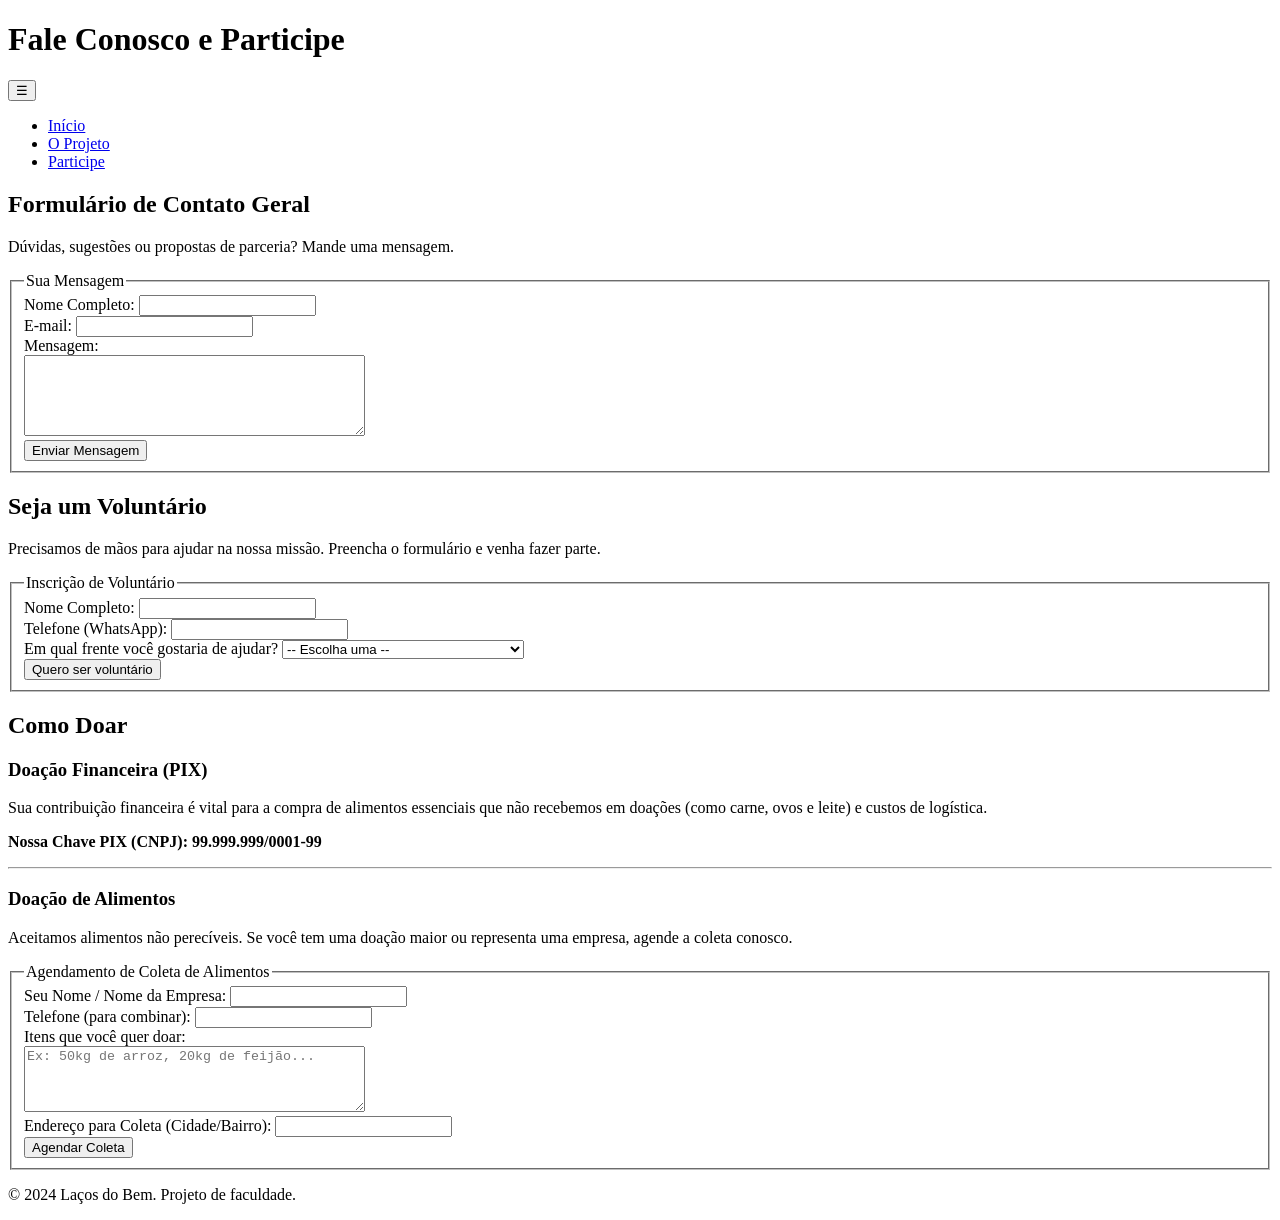
==== cadastro.html @ 1b464062 "Etapa 1: Estrutura HTML Pura" ====
<!DOCTYPE html>
<html lang="pt-br">
<head>
    <meta charset="UTF-8">
    <meta name="viewport" content="width=device-width, initial-scale=1.0">
    <title>Participe - Laços do Bem</title> 
</head>
<body>

    <header>
        <h1>Fale Conosco e Participe</h1>
    </header>

    <nav>
        <button class="menu-hamburger" aria-label="Abrir menu">☰</button>
        <ul>
            <li><a href="index.html">Início</a></li>
            <li><a href="projeto.html">O Projeto</a></li>
            <li><a href="cadastro.html">Participe</a></li>
        </ul>
    </nav>

    <main>

        <section id="formulario-contato">
            <h2>Formulário de Contato Geral</h2>
            <p>Dúvidas, sugestões ou propostas de parceria? Mande uma mensagem.</p>
            
            <form action="#" method="post">
                <fieldset>
                    <legend>Sua Mensagem</legend>
                    <div>
                        <label for="contato-nome">Nome Completo:</label>
                        <input type="text" id="contato-nome" name="nome" required>
                    </div>
                    <div>
                        <label for="contato-email">E-mail:</label>
                        <input type="email" id="contato-email" name="email" required>
                    </div>
                    <div>
                        <label for="contato-msg">Mensagem:</label><br>
                        <textarea id="contato-msg" name="mensagem" rows="5" cols="40"></textarea>
                    </div>
                    <button type="submit">Enviar Mensagem</button>
                </fieldset>
            </form>
        </section>

        <section id="formulario-voluntariado">
            <h2>Seja um Voluntário</h2>
            <p>Precisamos de mãos para ajudar na nossa missão. Preencha o formulário e venha fazer parte.</p>

            <form action="#" method="post">
                <fieldset>
                    <legend>Inscrição de Voluntário</legend>

                    <div>
                        <label for="vol-nome">Nome Completo:</label>
                        <input type="text" id="vol-nome" name="nome" required>
                    </div>
                    
                    <div>
                        <label for="vol-tel">Telefone (WhatsApp):</label>
                        <input type="tel" id="vol-tel" name="telefone">
                    </div>

                    <div>
                        <label for="vol-area">Em qual frente você gostaria de ajudar?</label>
                        <select id="vol-area" name="area_interesse">
                            <option value="">-- Escolha uma --</option>
                            <option value="logistica">Logística (Separar e montar cestas)</option>
                            <option value="entrega">Coleta e Entrega (Motorista)</option>
                            <option value="cadastro">Cadastro e Mapeamento de Famílias</option>
                            <option value="eventos">Eventos de Arrecadação</option>
                        </select>
                    </div>

                    <button type="submit">Quero ser voluntário</button>
                </fieldset>
            </form>
        </section>

        <section id="formulario-doacoes">
            <h2>Como Doar</h2>

            <h3>Doação Financeira (PIX)</h3>
            <p>Sua contribuição financeira é vital para a compra de alimentos essenciais que não recebemos em doações (como carne, ovos e leite) e custos de logística.</p>
            <p><strong>Nossa Chave PIX (CNPJ): 99.999.999/0001-99</strong></p>
            
            <hr> 

            <h3>Doação de Alimentos</h3>
            <p>Aceitamos alimentos não perecíveis. Se você tem uma doação maior ou representa uma empresa, agende a coleta conosco.</p>

            <form action="#" method="post">
                <fieldset>
                    <legend>Agendamento de Coleta de Alimentos</legend>
                    
                    <div>
                        <label for="doador-nome">Seu Nome / Nome da Empresa:</label>
                        <input type="text" id="doador-nome" name="nome_doador" required>
                    </div>

                    <div>
                        <label for="doador-tel">Telefone (para combinar):</label>
                        <input type="tel" id="doador-tel" name="tel_doador" required>
                    </div>

                    <div>
                        <label for="doador-itens">Itens que você quer doar:</label><br>
                        <textarea id="doador-itens" name="itens" rows="4" cols="40" placeholder="Ex: 50kg de arroz, 20kg de feijão..."></textarea>
                    </div>
                    
                    <div>
                        <label for="doador-end">Endereço para Coleta (Cidade/Bairro):</label>
                        <input type="text" id="doador-end" name="endereco_coleta">
                    </div>

                    <button type="submit">Agendar Coleta</button>
                </fieldset>
            </form>
        </section>

    </main>

    <footer>
        <p>&copy; 2024 Laços do Bem. Projeto de faculdade.</p>
    </footer>

    
</body>
</html>
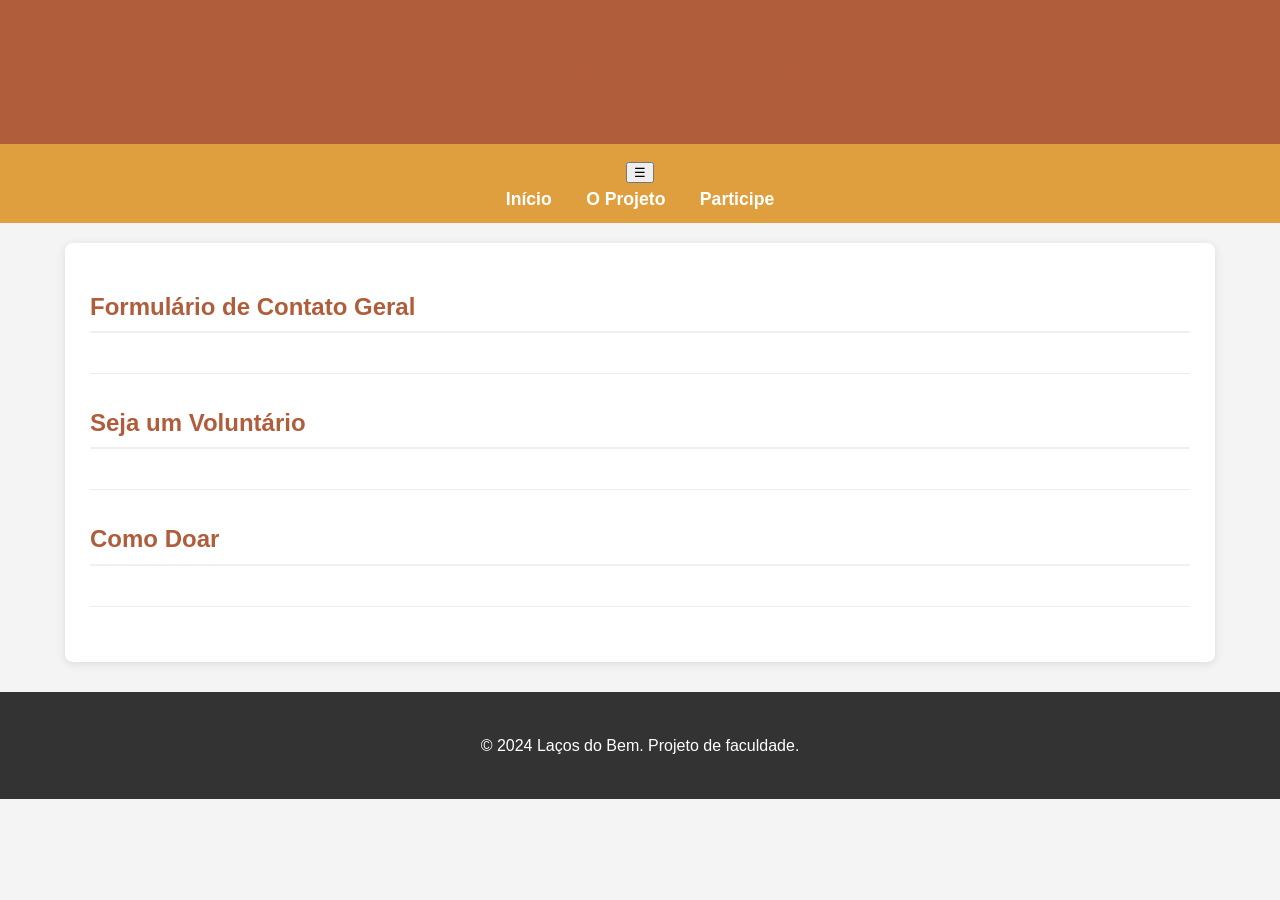
==== commit b5e9a385: "Etapa 2: Adiciona CSS (cores quentes) e melhora textos" ====
--- a/cadastro.html
+++ b/cadastro.html
@@ -3,7 +3,8 @@
 <head>
     <meta charset="UTF-8">
     <meta name="viewport" content="width=device-width, initial-scale=1.0">
-    <title>Participe - Laços do Bem</title> 
+    <title>Participe - Laços do Bem</title>
+    <link rel="stylesheet" href="CSS/style.css">
 </head>
 <body>
 
@@ -21,112 +22,23 @@
     </nav>
 
     <main>
-
         <section id="formulario-contato">
             <h2>Formulário de Contato Geral</h2>
-            <p>Dúvidas, sugestões ou propostas de parceria? Mande uma mensagem.</p>
-            
-            <form action="#" method="post">
-                <fieldset>
-                    <legend>Sua Mensagem</legend>
-                    <div>
-                        <label for="contato-nome">Nome Completo:</label>
-                        <input type="text" id="contato-nome" name="nome" required>
-                    </div>
-                    <div>
-                        <label for="contato-email">E-mail:</label>
-                        <input type="email" id="contato-email" name="email" required>
-                    </div>
-                    <div>
-                        <label for="contato-msg">Mensagem:</label><br>
-                        <textarea id="contato-msg" name="mensagem" rows="5" cols="40"></textarea>
-                    </div>
-                    <button type="submit">Enviar Mensagem</button>
-                </fieldset>
-            </form>
-        </section>
+            </section>
 
         <section id="formulario-voluntariado">
             <h2>Seja um Voluntário</h2>
-            <p>Precisamos de mãos para ajudar na nossa missão. Preencha o formulário e venha fazer parte.</p>
-
-            <form action="#" method="post">
-                <fieldset>
-                    <legend>Inscrição de Voluntário</legend>
-
-                    <div>
-                        <label for="vol-nome">Nome Completo:</label>
-                        <input type="text" id="vol-nome" name="nome" required>
-                    </div>
-                    
-                    <div>
-                        <label for="vol-tel">Telefone (WhatsApp):</label>
-                        <input type="tel" id="vol-tel" name="telefone">
-                    </div>
-
-                    <div>
-                        <label for="vol-area">Em qual frente você gostaria de ajudar?</label>
-                        <select id="vol-area" name="area_interesse">
-                            <option value="">-- Escolha uma --</option>
-                            <option value="logistica">Logística (Separar e montar cestas)</option>
-                            <option value="entrega">Coleta e Entrega (Motorista)</option>
-                            <option value="cadastro">Cadastro e Mapeamento de Famílias</option>
-                            <option value="eventos">Eventos de Arrecadação</option>
-                        </select>
-                    </div>
-
-                    <button type="submit">Quero ser voluntário</button>
-                </fieldset>
-            </form>
-        </section>
+            </section>
 
         <section id="formulario-doacoes">
             <h2>Como Doar</h2>
-
-            <h3>Doação Financeira (PIX)</h3>
-            <p>Sua contribuição financeira é vital para a compra de alimentos essenciais que não recebemos em doações (como carne, ovos e leite) e custos de logística.</p>
-            <p><strong>Nossa Chave PIX (CNPJ): 99.999.999/0001-99</strong></p>
-            
-            <hr> 
-
-            <h3>Doação de Alimentos</h3>
-            <p>Aceitamos alimentos não perecíveis. Se você tem uma doação maior ou representa uma empresa, agende a coleta conosco.</p>
-
-            <form action="#" method="post">
-                <fieldset>
-                    <legend>Agendamento de Coleta de Alimentos</legend>
-                    
-                    <div>
-                        <label for="doador-nome">Seu Nome / Nome da Empresa:</label>
-                        <input type="text" id="doador-nome" name="nome_doador" required>
-                    </div>
-
-                    <div>
-                        <label for="doador-tel">Telefone (para combinar):</label>
-                        <input type="tel" id="doador-tel" name="tel_doador" required>
-                    </div>
-
-                    <div>
-                        <label for="doador-itens">Itens que você quer doar:</label><br>
-                        <textarea id="doador-itens" name="itens" rows="4" cols="40" placeholder="Ex: 50kg de arroz, 20kg de feijão..."></textarea>
-                    </div>
-                    
-                    <div>
-                        <label for="doador-end">Endereço para Coleta (Cidade/Bairro):</label>
-                        <input type="text" id="doador-end" name="endereco_coleta">
-                    </div>
-
-                    <button type="submit">Agendar Coleta</button>
-                </fieldset>
-            </form>
-        </section>
-
+            </section>
     </main>
 
     <footer>
         <p>&copy; 2024 Laços do Bem. Projeto de faculdade.</p>
     </footer>
 
-    
+    <script src="JS/script.js"></script>
 </body>
 </html>
--- a/CSS/style.css
+++ b/CSS/style.css
@@ -0,0 +1,102 @@
+/* --- GLOBAIS --- */
+body {
+    font-family: Arial, sans-serif;
+    line-height: 1.6;
+    background-color: #f4f4f4;
+    color: #333;
+    margin: 0;
+    padding: 0;
+}
+
+/* --- ESTRUTURA PRINCIPAL (CORES QUENTES) --- */
+header, footer {
+    width: 100%;
+    color: #ffffff;
+    text-align: center;
+    padding: 25px 0;
+}
+header {
+    background-color: #b05d3c; /* --- MUDOU: Era Azul Escuro, agora é Terracota Escuro --- */
+    border-bottom: 5px solid #e09f3e; /* --- MUDOU: Era Azul Vibrante, agora é Mostarda/Ouro --- */
+}
+footer {
+    background-color: #333; /* Rodapé escuro (Mantido) */
+    margin-top: 30px;
+}
+main {
+    max-width: 1100px;
+    margin: 20px auto;
+    padding: 25px;
+    background-color: #ffffff;
+    border-radius: 8px;
+    box-shadow: 0 2px 10px rgba(0, 0, 0, 0.1);
+}
+
+/* --- NAVEGAÇÃO (CORES QUENTES) --- */
+nav {
+    background-color: #e09f3e; /* --- MUDOU: Era Azul Vibrante, agora é Mostarda/Ouro --- */
+    padding: 10px 0;
+    text-align: center;
+}
+nav ul {
+    list-style: none;
+    padding: 0;
+    margin: 0;
+}
+nav li {
+    display: inline-block;
+    margin: 0 15px;
+}
+nav a {
+    color: #ffffff; /* Texto branco fica bom no mostarda */
+    text-decoration: none;
+    font-weight: bold;
+    font-size: 1.1em;
+}
+nav a:hover {
+    text-decoration: underline;
+}
+
+/* --- TÍTULOS E SEÇÕES (CORES QUENTES) --- */
+section {
+    margin-bottom: 30px;
+    padding-bottom: 20px;
+    border-bottom: 1px solid #eee;
+}
+h1, h2, h3 {
+    color: #b05d3c; /* --- MUDOU: Era Azul Escuro, agora é Terracota Escuro --- */
+}
+h2 {
+    border-bottom: 2px solid #f0f0f0;
+    padding-bottom: 5px;
+}
+
+/* --- FORMULÁRIOS (CORES QUENTES) --- */
+form {
+    background-color: #f9f9f9;
+    padding: 20px;
+    border-radius: 5px;
+    border: 1px solid #ddd;
+}
+fieldset { border: none; padding: 0; margin: 0; }
+legend { font-size: 1.2em; font-weight: bold; color: #333; margin-bottom: 15px; }
+label { display: block; margin-bottom: 5px; font-weight: bold; }
+input[type="text"],
+input[type="email"],
+input[type="tel"],
+textarea,
+select {
+    width: 95%;
+    padding: 10px;
+    margin-bottom: 15px;
+    border: 1px solid #ccc;
+    border-radius: 4px;
+    font-size: 1em;
+}
+button[type="submit"] {
+    background-color: #e09f3e; /* --- MUDOU: Botão com a cor Mostarda/Ouro --- */
+    color: white;
+    padding: 12px 20px;
+    border: none;
+    border-radius: 4px;
+    cursor:
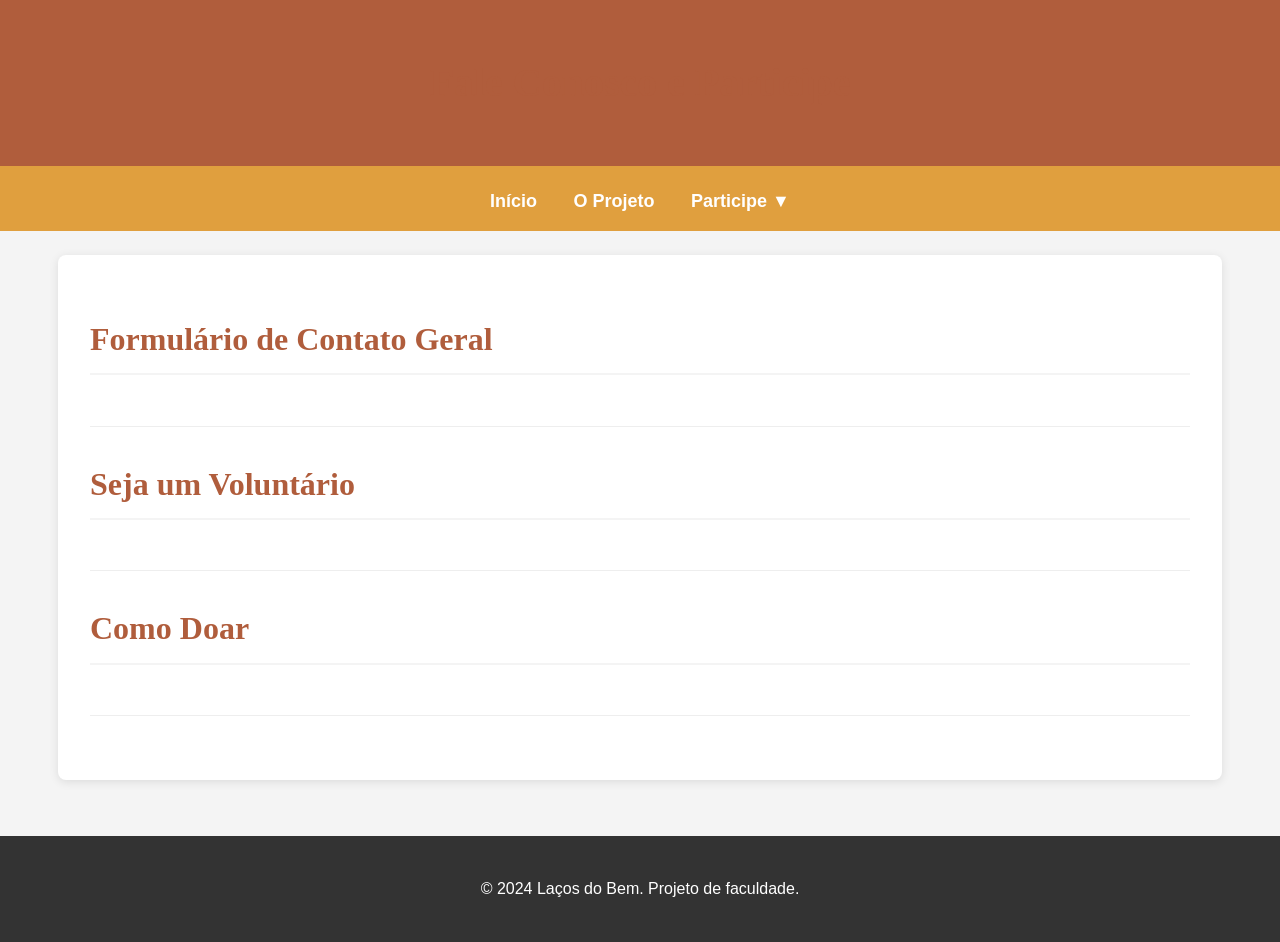
==== commit b49b0bcd: "Feat: Adiciona Submenu, Badges e reorganiza CSS" ====
--- a/cadastro.html
+++ b/cadastro.html
@@ -17,7 +17,13 @@
         <ul>
             <li><a href="index.html">Início</a></li>
             <li><a href="projeto.html">O Projeto</a></li>
-            <li><a href="cadastro.html">Participe</a></li>
+            
+            <li class="dropdown">
+                <a href="cadastro.html">Participe ▼</a> <ul class="submenu">
+                    <li><a href="cadastro.html#formulario-voluntariado">Seja Voluntário</a></li>
+                    <li><a href="cadastro.html#formulario-doacoes">Faça uma Doação</a></li>
+                </ul>
+            </li>
         </ul>
     </nav>
 
--- a/CSS/style.css
+++ b/CSS/style.css
@@ -1,41 +1,109 @@
+/* --- 1. SISTEMA DE DESIGN (VARIÁVEIS) --- */
+:root {
+    /* Paleta de Cores (Item 1.2) */
+    --cor-primaria: #b05d3c;      /* Terracota Escuro */
+    --cor-secundaria: #e09f3e;   /* Mostarda / Ouro */
+    --cor-fundo-claro: #f4f4f4;
+    --cor-fundo-branco: #ffffff;
+    --cor-texto: #333333;
+    --cor-texto-claro: #ffffff;
+    --cor-borda: #dddddd;
+    --cor-destaque-pix: #d9534f;
+    --cor-badge: #28a745;         /* Verde para "Ativo" */
+
+    /* Hierarquia Tipográfica (Item 1.3) */
+    --fonte-principal: Arial, sans-serif;
+    --fonte-titulo: 'Georgia', serif;
+    
+    --fs-base: 16px;
+    --fs-md: 1.125rem;
+    --fs-lg: 1.25rem;
+    --fs-xl: 1.5rem;
+    --fs-xxl: 2rem;
+    --fs-xxxl: 2.5rem;
+    
+    --fw-regular: 400;
+    --fw-bold: 700;
+
+    /* Sistema de Espaçamento (Item 1.4) */
+    --spacing-xs: 4px;
+    --spacing-sm: 8px;
+    --spacing-md: 16px;
+    --spacing-lg: 24px;
+    --spacing-xl: 32px;
+    --spacing-xxl: 48px;
+
+    --largura-maxima: 1100px;
+    --border-radius: 8px;
+}
+
+/* --- 2. LEIAUTES E ESTRUTURA --- */
+
 /* --- GLOBAIS --- */
 body {
-    font-family: Arial, sans-serif;
+    font-family: var(--fonte-principal);
+    font-size: var(--fs-base);
     line-height: 1.6;
-    background-color: #f4f4f4;
-    color: #333;
+    background-color: var(--cor-fundo-claro);
+    color: var(--cor-texto);
     margin: 0;
     padding: 0;
-}
-
-/* --- ESTRUTURA PRINCIPAL (CORES QUENTES) --- */
+
+    /* Item 2.1: LEIAUTE COM CSS GRID */
+    display: grid;
+    grid-template-rows: auto 1fr auto; /* Header, Main (flexível), Footer */
+    min-height: 100vh;
+}
+
+/* ESTRUTURA PRINCIPAL */
 header, footer {
     width: 100%;
-    color: #ffffff;
+    color: var(--cor-texto-claro);
     text-align: center;
-    padding: 25px 0;
+    padding: var(--spacing-lg) 0;
 }
 header {
-    background-color: #b05d3c; /* --- MUDOU: Era Azul Escuro, agora é Terracota Escuro --- */
-    border-bottom: 5px solid #e09f3e; /* --- MUDOU: Era Azul Vibrante, agora é Mostarda/Ouro --- */
+    background-color: var(--cor-primaria);
+    border-bottom: 5px solid var(--cor-secundaria);
 }
 footer {
-    background-color: #333; /* Rodapé escuro (Mantido) */
-    margin-top: 30px;
+    background-color: var(--cor-texto);
+    margin-top: var(--spacing-xl);
 }
 main {
-    max-width: 1100px;
-    margin: 20px auto;
-    padding: 25px;
-    background-color: #ffffff;
-    border-radius: 8px;
+    width: 100%;
+    max-width: var(--largura-maxima);
+    margin: var(--spacing-lg) auto;
+    padding: var(--spacing-xl);
+    background-color: var(--cor-fundo-branco);
+    border-radius: var(--border-radius);
     box-shadow: 0 2px 10px rgba(0, 0, 0, 0.1);
 }
 
-/* --- NAVEGAÇÃO (CORES QUENTES) --- */
+/* Item 2.2: FLEXBOX (Galeria) */
+#galeria {
+    display: flex;
+    justify-content: space-around;
+    flex-wrap: wrap;
+    gap: var(--spacing-md);
+}
+#galeria figure {
+    margin: 0; /* Gap cuida do espaçamento */
+    text-align: center;
+    flex-basis: 300px;
+}
+#galeria img {
+    border-radius: var(--border-radius);
+    border: 1px solid var(--cor-borda);
+    box-shadow: 0 2px 4px rgba(0,0,0,0.1);
+}
+
+/* --- 3. NAVEGAÇÃO --- */
+
+/* Menu Principal */
 nav {
-    background-color: #e09f3e; /* --- MUDOU: Era Azul Vibrante, agora é Mostarda/Ouro --- */
-    padding: 10px 0;
+    background-color: var(--cor-secundaria);
+    padding: var(--spacing-md) 0;
     text-align: center;
 }
 nav ul {
@@ -45,42 +113,70 @@
 }
 nav li {
     display: inline-block;
-    margin: 0 15px;
+    margin: 0 var(--spacing-md);
 }
 nav a {
-    color: #ffffff; /* Texto branco fica bom no mostarda */
+    color: var(--cor-texto-claro);
     text-decoration: none;
-    font-weight: bold;
-    font-size: 1.1em;
+    font-weight: var(--fw-bold);
+    font-size: var(--fs-md);
 }
 nav a:hover {
     text-decoration: underline;
 }
 
-/* --- TÍTULOS E SEÇÕES (CORES QUENTES) --- */
-section {
-    margin-bottom: 30px;
-    padding-bottom: 20px;
-    border-bottom: 1px solid #eee;
-}
-h1, h2, h3 {
-    color: #b05d3c; /* --- MUDOU: Era Azul Escuro, agora é Terracota Escuro --- */
-}
-h2 {
-    border-bottom: 2px solid #f0f0f0;
-    padding-bottom: 5px;
-}
-
-/* --- FORMULÁRIOS (CORES QUENTES) --- */
+/* Item 3.1: Submenu Dropdown */
+.submenu {
+    display: none;
+    position: absolute;
+    background-color: var(--cor-primaria);
+    min-width: 160px;
+    box-shadow: 0px 8px 16px 0px rgba(0,0,0,0.2);
+    z-index: 1001;
+    border-radius: 0 0 var(--border-radius) var(--border-radius);
+    padding: 0;
+    margin-top: 10px;
+}
+.submenu li a {
+    color: var(--cor-texto-claro);
+    padding: 12px 16px;
+    text-decoration: none;
+    display: block;
+    text-align: left;
+    font-size: 0.95rem;
+}
+.submenu li a:hover {
+    background-color: #c78d36;
+    text-decoration: none;
+}
+.dropdown:hover .submenu {
+    display: block;
+}
+
+/* Item 3.2: Menu Hambúrguer */
+.menu-hamburger {
+    display: none;
+    background: none;
+    border: none;
+    color: var(--cor-texto-claro);
+    font-size: 2.5rem;
+    cursor: pointer;
+    padding: 0 var(--spacing-md);
+}
+
+/* --- 4. COMPONENTES DE INTERFACE --- */
+
+/* Formulários */
 form {
     background-color: #f9f9f9;
-    padding: 20px;
-    border-radius: 5px;
-    border: 1px solid #ddd;
+    padding: var(--spacing-lg);
+    border-radius: var(--border-radius);
+    border: 1px solid var(--cor-borda);
 }
 fieldset { border: none; padding: 0; margin: 0; }
-legend { font-size: 1.2em; font-weight: bold; color: #333; margin-bottom: 15px; }
-label { display: block; margin-bottom: 5px; font-weight: bold; }
+legend { font-size: var(--fs-lg); font-weight: var(--fw-bold); color: var(--cor-texto); margin-bottom: var(--spacing-md); }
+label { display: block; margin-bottom: var(--spacing-sm); font-weight: var(--fw-bold); }
+
 input[type="text"],
 input[type="email"],
 input[type="tel"],
@@ -88,15 +184,201 @@
 select {
     width: 95%;
     padding: 10px;
-    margin-bottom: 15px;
+    margin-bottom: var(--spacing-md);
     border: 1px solid #ccc;
     border-radius: 4px;
-    font-size: 1em;
-}
+    font-size: var(--fs-base);
+}
+
+/* Item 4.2: Estados de Botão */
 button[type="submit"] {
-    background-color: #e09f3e; /* --- MUDOU: Botão com a cor Mostarda/Ouro --- */
-    color: white;
+    background-color: var(--cor-secundaria);
+    color: var(--cor-texto-claro);
     padding: 12px 20px;
     border: none;
     border-radius: 4px;
-    cursor:+    cursor: pointer;
+    font-size: var(--fs-base);
+    font-weight: var(--fw-bold);
+    transition: background-color 0.2s ease;
+}
+button[type="submit"]:hover {
+    background-color: #c78d36;
+}
+button[type="submit"]:focus {
+    outline: 3px solid var(--cor-primaria);
+    outline-offset: 2px;
+}
+button[type="submit"]:active {
+    transform: translateY(1px);
+}
+
+/* Item 4.5: Badges/Tags (CÓDIGO NOVO) */
+.badge {
+    display: inline-block;
+    padding: var(--spacing-xs) var(--spacing-md);
+    font-size: 0.85rem;
+    font-weight: var(--fw-bold);
+    font-family: var(--fonte-principal);
+    color: var(--cor-texto-claro);
+    background-color: var(--cor-badge); /* Verde */
+    border-radius: 12px;
+    vertical-align: middle;
+    margin-left: var(--spacing-sm);
+}
+
+/* --- OUTROS ELEMENTOS --- */
+
+/* Títulos */
+section {
+    margin-bottom: var(--spacing-xl);
+    padding-bottom: var(--spacing-lg);
+    border-bottom: 1px solid #eee;
+}
+h1, h2, h3 {
+    font-family: var(--fonte-titulo);
+    color: var(--cor-primaria);
+    font-weight: var(--fw-bold);
+}
+h1 { font-size: var(--fs-xxxl); }
+h2 {
+    font-size: var(--fs-xxl);
+    border-bottom: 2px solid var(--cor-fundo-claro);
+    padding-bottom: var(--spacing-sm);
+}
+h3 { font-size: var(--fs-xl); }
+
+/* Destaque do PIX */
+#formulario-doacoes p strong { 
+    color: var(--cor-destaque-pix);
+    font-size: var(--fs-lg);
+    background-color: #fcf8e3;
+    padding: var(--spacing-sm);
+}
+
+/* Imagem Principal (HERO) */
+#hero-image {
+    text-align: center;
+    margin-bottom: var(--spacing-xl);
+    padding-top: var(--spacing-lg);
+}
+#hero-image img {
+    max-width: 90%;
+    height: auto;
+    border-radius: var(--border-radius);
+    box-shadow: 0 4px 12px rgba(0,0,0,0.15);
+}
+
+/* Tabela */
+table {
+    width: 100%;
+    border-collapse: collapse;
+    margin-top: var(--spacing-lg);
+}
+caption { font-size: var(--fs-lg); font-weight: var(--fw-bold); margin-bottom: var(--spacing-md); }
+th, td { border: 1px solid var(--cor-borda); padding: 12px; text-align: left; }
+thead { background-color: var(--cor-fundo-claro); }
+
+/* Canvas */
+canvas {
+    border: 1px dashed #ccc;
+    margin-top: var(--spacing-md);
+}
+
+/* --- 2. BREAKPOINTS (Item 2.3) --- */
+
+/* Breakpoint 1: Tablet (1024px) */
+@media (max-width: 1024px) {
+    main {
+        width: 90%;
+        margin: var(--spacing-lg) auto;
+        padding: var(--spacing-lg);
+    }
+    h1 { font-size: var(--fs-xxl); }
+    h2 { font-size: var(--fs-xl); }
+}
+
+/* Breakpoint 2: Mobile (768px) */
+@media (max-width: 768px) {
+    header h1 { font-size: var(--fs-xl); }
+    h2 { font-size: var(--fs-lg); }
+
+    /* Menu Responsivo */
+    nav {
+        display: flex; 
+        justify-content: flex-end;
+        align-items: center;
+        position: relative;
+    }
+    .menu-hamburger {
+        display: block;
+    }
+    nav ul {
+        display: none;
+        position: absolute;
+        top: 100%;
+        right: 0;
+        background-color: var(--cor-primaria);
+        width: 100%;
+        z-index: 1000;
+    }
+    nav ul.ativo {
+        display: block;
+    }
+    nav li {
+        display: block;
+        text-align: center;
+        border-bottom: 1px solid var(--cor-secundaria);
+    }
+    nav li:last-child { border-bottom: none; }
+    nav a { padding: var(--spacing-md); display: block; }
+
+    /* Submenu no mobile */
+    .dropdown > a {
+        padding-right: var(--spacing-md);
+    }
+    .submenu {
+        display: block;
+        position: static;
+        background-color: transparent;
+        box-shadow: none;
+        width: 100%;
+        margin-top: 0;
+        border-radius: 0;
+    }
+    .submenu li a {
+        text-align: center;
+        background-color: #a15334;
+        font-size: 1rem;
+        padding: 10px;
+    }
+
+    /* Galeria vira coluna */
+    #galeria {
+        flex-direction: column;
+        align-items: center;
+    }
+
+    /* Formulários mobile */
+    input[type="text"],
+    input[type="email"],
+    input[type="tel"],
+    textarea,
+    select,
+    button[type="submit"] {
+        width: 90%;
+    }
+}
+
+/* Breakpoint 3: Mobile Pequeno (480px) */
+@media (max-width: 480px) {
+    :root {
+        --fs-base: 14px;
+        --fs-xl: 1.25rem;
+        --fs-xxl: 1.5rem;
+    }
+    main {
+        width: 95%;
+        padding: var(--spacing-md);
+    }
+}
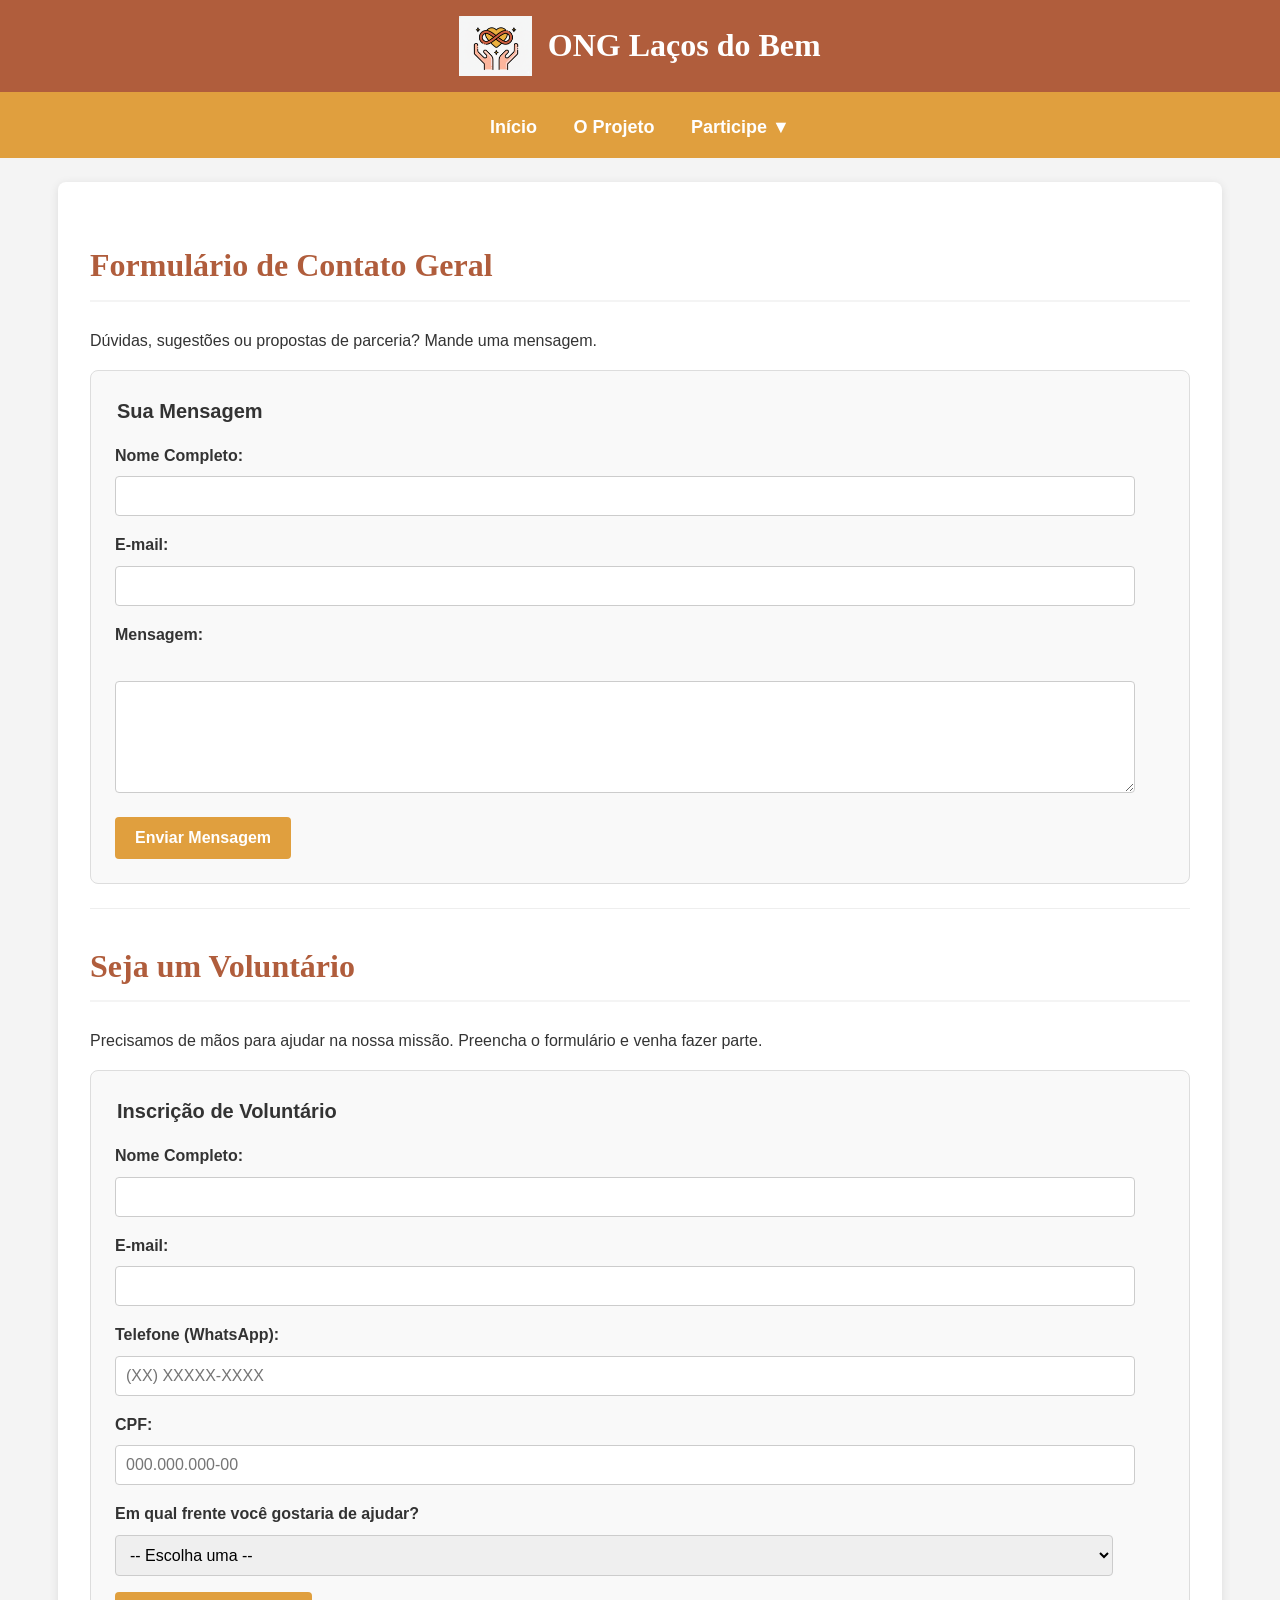
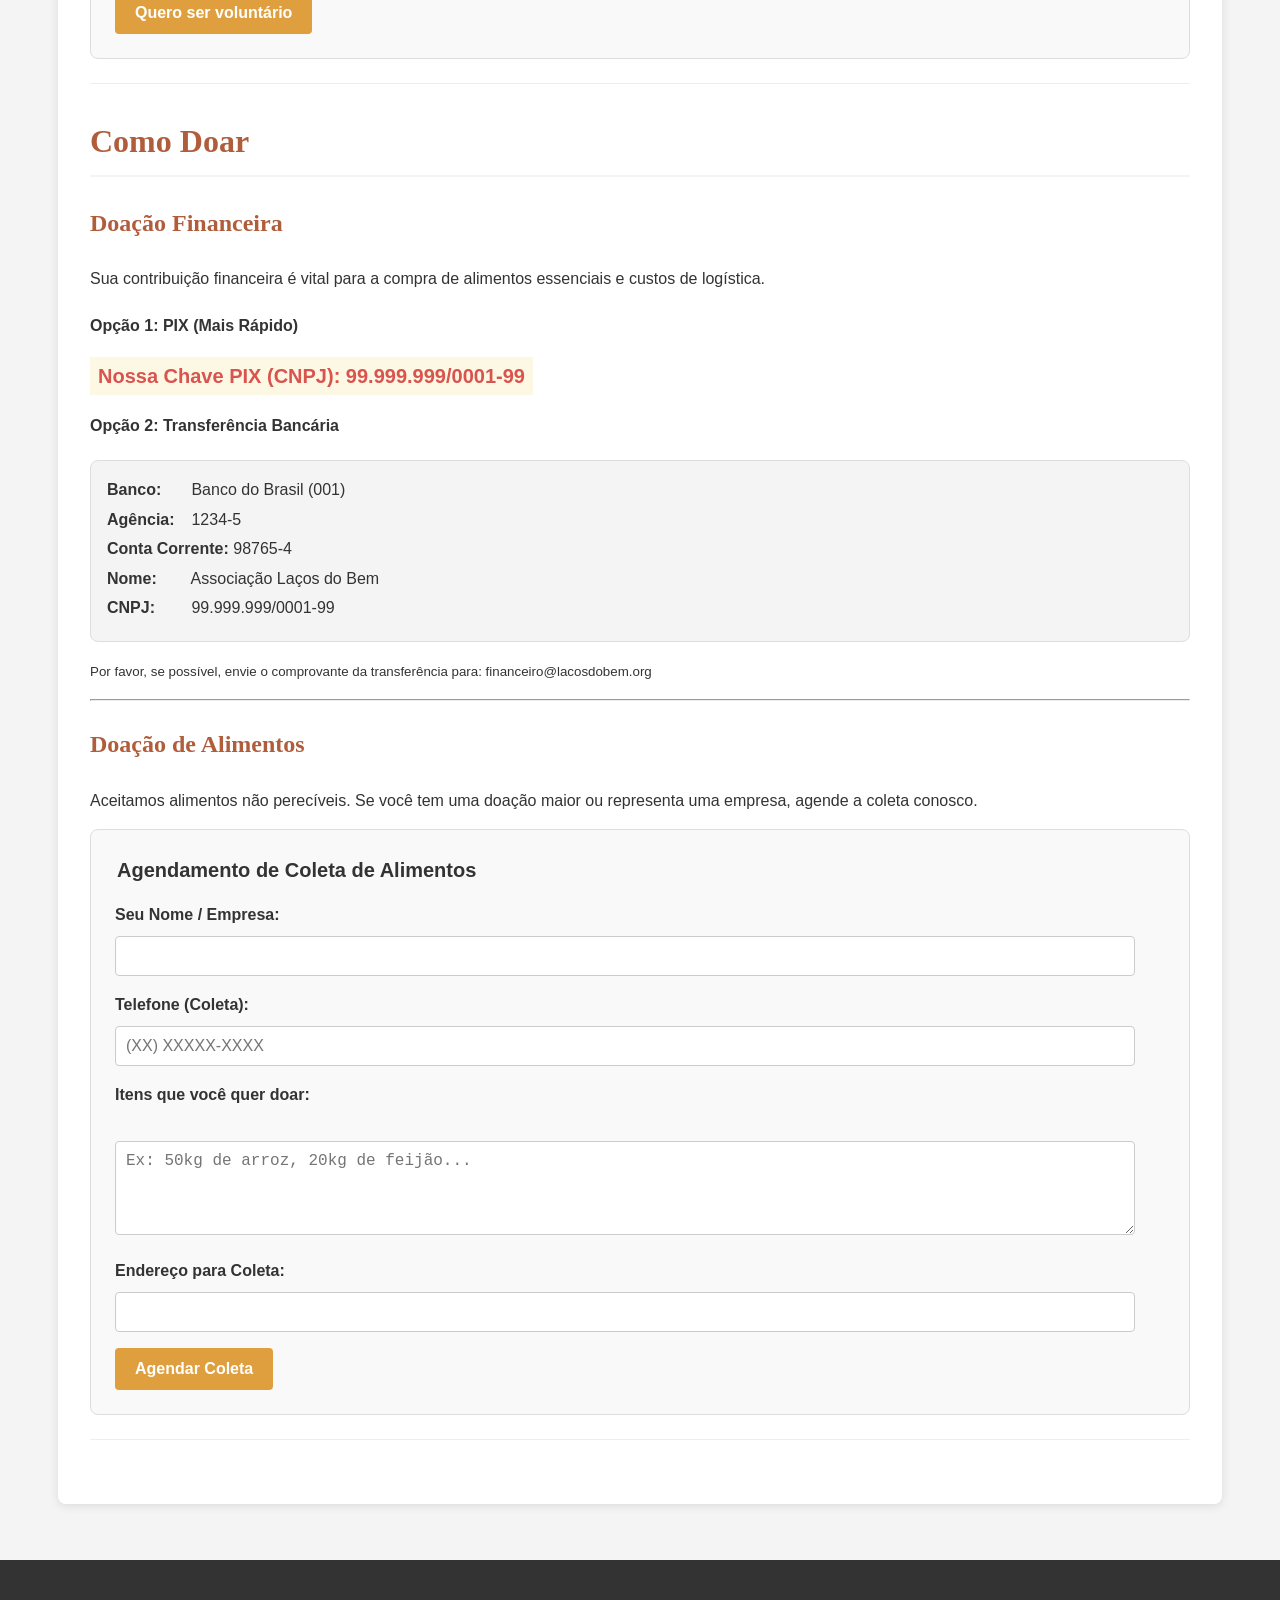
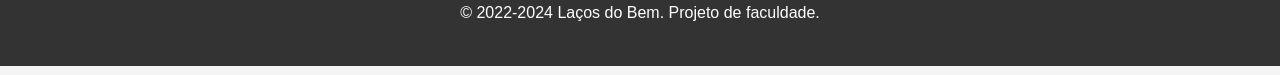
==== commit 5d2763ac: "Etapa 3: Adiciona JavaScript (Menu, Gráfico, Máscaras), Logo e Textos Finais" ====
--- a/cadastro.html
+++ b/cadastro.html
@@ -9,7 +9,10 @@
 <body>
 
     <header>
-        <h1>Fale Conosco e Participe</h1>
+        <div class="container-header"> 
+            <img src="Imagens/logo_lacos_do_bem.png" alt="Logo Laços do Bem" class="logo-ong">
+            <h1>ONG Laços do Bem</h1>
+        </div>
     </header>
 
     <nav>
@@ -17,9 +20,9 @@
         <ul>
             <li><a href="index.html">Início</a></li>
             <li><a href="projeto.html">O Projeto</a></li>
-            
             <li class="dropdown">
-                <a href="cadastro.html">Participe ▼</a> <ul class="submenu">
+                <a href="cadastro.html">Participe ▼</a>
+                <ul class="submenu">
                     <li><a href="cadastro.html#formulario-voluntariado">Seja Voluntário</a></li>
                     <li><a href="cadastro.html#formulario-doacoes">Faça uma Doação</a></li>
                 </ul>
@@ -28,21 +31,125 @@
     </nav>
 
     <main>
+
         <section id="formulario-contato">
             <h2>Formulário de Contato Geral</h2>
-            </section>
+            <p>Dúvidas, sugestões ou propostas de parceria? Mande uma mensagem.</p>
+            <form action="#" method="post">
+                <fieldset>
+                    <legend>Sua Mensagem</legend>
+                    <div>
+                        <label for="contato-nome">Nome Completo:</label>
+                        <input type="text" id="contato-nome" name="nome" required>
+                    </div>
+                    <div>
+                        <label for="contato-email">E-mail:</label>
+                        <input type="email" id="contato-email" name="email" required>
+                    </div>
+                    <div>
+                        <label for="contato-msg">Mensagem:</label><br>
+                        <textarea id="contato-msg" name="mensagem" rows="5"></textarea> </div>
+                    <button type="submit">Enviar Mensagem</button>
+                </fieldset>
+            </form>
+        </section>
 
         <section id="formulario-voluntariado">
             <h2>Seja um Voluntário</h2>
-            </section>
+            <p>Precisamos de mãos para ajudar na nossa missão. Preencha o formulário e venha fazer parte.</p>
+
+            <form action="#" method="post">
+                <fieldset>
+                    <legend>Inscrição de Voluntário</legend>
+
+                    <div>
+                        <label for="vol-nome">Nome Completo:</label>
+                        <input type="text" id="vol-nome" name="nome" required>
+                    </div>
+                    
+                    <div>
+                        <label for="vol-email">E-mail:</label>
+                        <input type="email" id="vol-email" name="email" required>
+                    </div>
+
+                    <div>
+                        <label for="vol-tel">Telefone (WhatsApp):</label>
+                        <input type="tel" id="vol-tel" name="telefone" placeholder="(XX) XXXXX-XXXX"> 
+                    </div>
+
+                    <div>
+                        <label for="vol-cpf">CPF:</label>
+                         <input type="text" id="vol-cpf" name="cpf" placeholder="000.000.000-00" required>
+                    </div>
+
+                    <div>
+                        <label for="vol-area">Em qual frente você gostaria de ajudar?</label>
+                        <select id="vol-area" name="area_interesse">
+                            <option value="">-- Escolha uma --</option>
+                            <option value="logistica">Logística (Separar e montar cestas)</option>
+                            <option value="entrega">Coleta e Entrega (Motorista)</option>
+                            <option value="cadastro">Cadastro e Mapeamento de Famílias</option>
+                            <option value="eventos">Eventos de Arrecadação</option>
+                        </select>
+                    </div>
+
+                    <button type="submit">Quero ser voluntário</button>
+                </fieldset>
+            </form>
+        </section>
 
         <section id="formulario-doacoes">
             <h2>Como Doar</h2>
-            </section>
+
+            <h3>Doação Financeira</h3>
+            <p>Sua contribuição financeira é vital para a compra de alimentos essenciais e custos de logística.</p>
+            
+            <h4>Opção 1: PIX (Mais Rápido)</h4>
+            <p><strong>Nossa Chave PIX (CNPJ): 99.999.999/0001-99</strong></p>
+
+            <h4>Opção 2: Transferência Bancária</h4>
+            <ul class="dados-bancarios">
+                <li><strong>Banco:</strong> Banco do Brasil (001)</li>
+                <li><strong>Agência:</strong> 1234-5</li>
+                <li><strong>Conta Corrente:</strong> 98765-4</li>
+                <li><strong>Nome:</strong> Associação Laços do Bem</li>
+                <li><strong>CNPJ:</strong> 99.999.999/0001-99</li>
+            </ul>
+            <p><small>Por favor, se possível, envie o comprovante da transferência para: financeiro@lacosdobem.org</small></p>
+            
+            <hr> 
+
+            <h3>Doação de Alimentos</h3>
+            <p>Aceitamos alimentos não perecíveis. Se você tem uma doação maior ou representa uma empresa, agende a coleta conosco.</p>
+
+            <form action="#" method="post">
+                 <fieldset>
+                    <legend>Agendamento de Coleta de Alimentos</legend>
+                    <div>
+                        <label for="doador-nome">Seu Nome / Empresa:</label>
+                        <input type="text" id="doador-nome" name="nome_doador" required>
+                    </div>
+                    <div>
+                        <label for="doador-tel">Telefone (Coleta):</label>
+                        <input type="tel" id="doador-tel" name="tel_doador" placeholder="(XX) XXXXX-XXXX" required> 
+                    </div>
+                    <div>
+                        <label for="doador-itens">Itens que você quer doar:</label><br>
+                        <textarea id="doador-itens" name="itens" rows="4" placeholder="Ex: 50kg de arroz, 20kg de feijão..."></textarea>
+                    </div>
+                    <div>
+                        <label for="doador-end">Endereço para Coleta:</label>
+                        <input type="text" id="doador-end" name="endereco_coleta">
+                    </div>
+                    <button type="submit">Agendar Coleta</button>
+                </fieldset>
+            </form>
+        </section>
+
     </main>
 
     <footer>
-        <p>&copy; 2024 Laços do Bem. Projeto de faculdade.</p>
+        <p>&copy; 2022-2024 Laços do Bem. Projeto de faculdade.</p>
     </footer>
 
     <script src="JS/script.js"></script>
--- a/CSS/style.css
+++ b/CSS/style.css
@@ -1,31 +1,29 @@
-/* --- 1. SISTEMA DE DESIGN (VARIÁVEIS) --- */
+/* --- 1. MINHAS VARIÁVEIS DE DESIGN --- */
 :root {
-    /* Paleta de Cores (Item 1.2) */
-    --cor-primaria: #b05d3c;      /* Terracota Escuro */
-    --cor-secundaria: #e09f3e;   /* Mostarda / Ouro */
+    /* Cores */
+    --cor-primaria: #b05d3c;
+    --cor-secundaria: #e09f3e;
     --cor-fundo-claro: #f4f4f4;
     --cor-fundo-branco: #ffffff;
     --cor-texto: #333333;
     --cor-texto-claro: #ffffff;
     --cor-borda: #dddddd;
     --cor-destaque-pix: #d9534f;
-    --cor-badge: #28a745;         /* Verde para "Ativo" */
-
-    /* Hierarquia Tipográfica (Item 1.3) */
+    --cor-badge: #28a745;
+
+    /* Tipografia */
     --fonte-principal: Arial, sans-serif;
     --fonte-titulo: 'Georgia', serif;
-    
     --fs-base: 16px;
     --fs-md: 1.125rem;
     --fs-lg: 1.25rem;
     --fs-xl: 1.5rem;
     --fs-xxl: 2rem;
     --fs-xxxl: 2.5rem;
-    
     --fw-regular: 400;
     --fw-bold: 700;
 
-    /* Sistema de Espaçamento (Item 1.4) */
+    /* Espaçamento */
     --spacing-xs: 4px;
     --spacing-sm: 8px;
     --spacing-md: 16px;
@@ -33,11 +31,12 @@
     --spacing-xl: 32px;
     --spacing-xxl: 48px;
 
+    /* Outros */
     --largura-maxima: 1100px;
     --border-radius: 8px;
 }
 
-/* --- 2. LEIAUTES E ESTRUTURA --- */
+/* --- 2. LEIAUTE E ESTRUTURA --- */
 
 /* --- GLOBAIS --- */
 body {
@@ -48,28 +47,51 @@
     color: var(--cor-texto);
     margin: 0;
     padding: 0;
-
-    /* Item 2.1: LEIAUTE COM CSS GRID */
     display: grid;
-    grid-template-rows: auto 1fr auto; /* Header, Main (flexível), Footer */
+    grid-template-rows: auto 1fr auto; /* Layout Grid */
     min-height: 100vh;
 }
 
-/* ESTRUTURA PRINCIPAL */
-header, footer {
-    width: 100%;
-    color: var(--cor-texto-claro);
-    text-align: center;
-    padding: var(--spacing-lg) 0;
-}
+/* --- ESTRUTURA PRINCIPAL --- */
+
+/* Cabeçalho */
 header {
+    padding: 0;
     background-color: var(--cor-primaria);
     border-bottom: 5px solid var(--cor-secundaria);
-}
+    color: var(--cor-texto-claro);
+}
+.container-header {
+    display: flex;
+    align-items: center;
+    justify-content: center;
+    max-width: var(--largura-maxima);
+    margin: 0 auto;
+    padding: var(--spacing-md) 0;
+}
+.logo-ong {
+    height: 60px;
+    width: auto;
+    margin-right: var(--spacing-md);
+}
+header h1 {
+    margin: 0;
+    font-size: var(--fs-xxl);
+    color: inherit;
+    font-family: var(--fonte-titulo);
+}
+
+/* Rodapé */
 footer {
+    width: 100%;
+    color: var(--cor-texto-claro);
+    text-align: center;
     background-color: var(--cor-texto);
     margin-top: var(--spacing-xl);
-}
+    padding: var(--spacing-lg) 0;
+}
+
+/* Conteúdo Principal */
 main {
     width: 100%;
     max-width: var(--largura-maxima);
@@ -80,7 +102,7 @@
     box-shadow: 0 2px 10px rgba(0, 0, 0, 0.1);
 }
 
-/* Item 2.2: FLEXBOX (Galeria) */
+/* Galeria (Flexbox) */
 #galeria {
     display: flex;
     justify-content: space-around;
@@ -88,7 +110,7 @@
     gap: var(--spacing-md);
 }
 #galeria figure {
-    margin: 0; /* Gap cuida do espaçamento */
+    margin: 0;
     text-align: center;
     flex-basis: 300px;
 }
@@ -99,7 +121,6 @@
 }
 
 /* --- 3. NAVEGAÇÃO --- */
-
 /* Menu Principal */
 nav {
     background-color: var(--cor-secundaria);
@@ -111,10 +132,14 @@
     padding: 0;
     margin: 0;
 }
+/* Itens do menu */
 nav li {
     display: inline-block;
     margin: 0 var(--spacing-md);
 }
+nav li.dropdown { /* Item que contém o submenu */
+    position: relative;
+}
 nav a {
     color: var(--cor-texto-claro);
     text-decoration: none;
@@ -125,10 +150,11 @@
     text-decoration: underline;
 }
 
-/* Item 3.1: Submenu Dropdown */
+/* Submenu Dropdown */
 .submenu {
-    display: none;
+    display: none; /* Escondido por padrão */
     position: absolute;
+    left: 0;
     background-color: var(--cor-primaria);
     min-width: 160px;
     box-shadow: 0px 8px 16px 0px rgba(0,0,0,0.2);
@@ -137,6 +163,10 @@
     padding: 0;
     margin-top: 10px;
 }
+.submenu li {
+    display: block; /* Um embaixo do outro */
+    margin: 0;
+}
 .submenu li a {
     color: var(--cor-texto-claro);
     padding: 12px 16px;
@@ -149,13 +179,14 @@
     background-color: #c78d36;
     text-decoration: none;
 }
+/* Mostra submenu no hover (Desktop) */
 .dropdown:hover .submenu {
     display: block;
 }
 
-/* Item 3.2: Menu Hambúrguer */
+/* Menu Hambúrguer */
 .menu-hamburger {
-    display: none;
+    display: none; /* Escondido por padrão */
     background: none;
     border: none;
     color: var(--cor-texto-claro);
@@ -164,8 +195,8 @@
     padding: 0 var(--spacing-md);
 }
 
+
 /* --- 4. COMPONENTES DE INTERFACE --- */
-
 /* Formulários */
 form {
     background-color: #f9f9f9;
@@ -190,7 +221,7 @@
     font-size: var(--fs-base);
 }
 
-/* Item 4.2: Estados de Botão */
+/* Botões */
 button[type="submit"] {
     background-color: var(--cor-secundaria);
     color: var(--cor-texto-claro);
@@ -213,7 +244,7 @@
     transform: translateY(1px);
 }
 
-/* Item 4.5: Badges/Tags (CÓDIGO NOVO) */
+/* Badges/Tags */
 .badge {
     display: inline-block;
     padding: var(--spacing-xs) var(--spacing-md);
@@ -221,14 +252,14 @@
     font-weight: var(--fw-bold);
     font-family: var(--fonte-principal);
     color: var(--cor-texto-claro);
-    background-color: var(--cor-badge); /* Verde */
+    background-color: var(--cor-badge);
     border-radius: 12px;
     vertical-align: middle;
     margin-left: var(--spacing-sm);
 }
 
+
 /* --- OUTROS ELEMENTOS --- */
-
 /* Títulos */
 section {
     margin-bottom: var(--spacing-xl);
@@ -240,7 +271,7 @@
     color: var(--cor-primaria);
     font-weight: var(--fw-bold);
 }
-h1 { font-size: var(--fs-xxxl); }
+/* h1 estilizado no header */
 h2 {
     font-size: var(--fs-xxl);
     border-bottom: 2px solid var(--cor-fundo-claro);
@@ -249,7 +280,7 @@
 h3 { font-size: var(--fs-xl); }
 
 /* Destaque do PIX */
-#formulario-doacoes p strong { 
+#formulario-doacoes p strong {
     color: var(--cor-destaque-pix);
     font-size: var(--fs-lg);
     background-color: #fcf8e3;
@@ -285,36 +316,35 @@
     margin-top: var(--spacing-md);
 }
 
-/* --- 2. BREAKPOINTS (Item 2.3) --- */
-
-/* Breakpoint 1: Tablet (1024px) */
+
+/* --- BREAKPOINTS (Responsivo) --- */
+
+/* Tablet */
 @media (max-width: 1024px) {
     main {
         width: 90%;
         margin: var(--spacing-lg) auto;
         padding: var(--spacing-lg);
     }
-    h1 { font-size: var(--fs-xxl); }
     h2 { font-size: var(--fs-xl); }
 }
 
-/* Breakpoint 2: Mobile (768px) */
+/* Mobile */
 @media (max-width: 768px) {
-    header h1 { font-size: var(--fs-xl); }
     h2 { font-size: var(--fs-lg); }
 
     /* Menu Responsivo */
     nav {
-        display: flex; 
+        display: flex;
         justify-content: flex-end;
         align-items: center;
         position: relative;
     }
     .menu-hamburger {
-        display: block;
+        display: block; /* Mostra o botão */
     }
     nav ul {
-        display: none;
+        display: none; /* Esconde a lista principal */
         position: absolute;
         top: 100%;
         right: 0;
@@ -323,22 +353,26 @@
         z-index: 1000;
     }
     nav ul.ativo {
-        display: block;
-    }
-    nav li {
+        display: block; /* JS mostra a lista */
+    }
+    nav li { /* Itens em coluna */
         display: block;
         text-align: center;
         border-bottom: 1px solid var(--cor-secundaria);
     }
+     nav li.dropdown { /* Ajuste do dropdown no mobile */
+        position: static;
+        margin: 0;
+    }
     nav li:last-child { border-bottom: none; }
     nav a { padding: var(--spacing-md); display: block; }
 
     /* Submenu no mobile */
     .dropdown > a {
-        padding-right: var(--spacing-md);
+        padding-right: var(--spacing-md); /* Remove espaço da seta */
     }
     .submenu {
-        display: block;
+        display: none; /* Escondido por padrão */
         position: static;
         background-color: transparent;
         box-shadow: none;
@@ -346,11 +380,18 @@
         margin-top: 0;
         border-radius: 0;
     }
+    .dropdown.aberto .submenu { /* JS mostra o submenu */
+        display: block;
+    }
+    .submenu li {
+         border-bottom: none; /* Remove borda herdada */
+    }
     .submenu li a {
         text-align: center;
-        background-color: #a15334;
+        background-color: #a15334; /* Terracota mais claro */
         font-size: 1rem;
         padding: 10px;
+        border-top: 1px solid var(--cor-secundaria); /* Linha divisória */
     }
 
     /* Galeria vira coluna */
@@ -370,7 +411,7 @@
     }
 }
 
-/* Breakpoint 3: Mobile Pequeno (480px) */
+/* Mobile Pequeno */
 @media (max-width: 480px) {
     :root {
         --fs-base: 14px;
@@ -381,4 +422,22 @@
         width: 95%;
         padding: var(--spacing-md);
     }
+}
+/* --- Estilo Dados Bancários --- */
+.dados-bancarios {
+    list-style: none;
+    padding-left: 0;
+    margin-top: var(--spacing-sm);
+    margin-bottom: var(--spacing-md);
+    background-color: var(--cor-fundo-claro); /* Fundo sutil */
+    padding: var(--spacing-md);
+    border-radius: var(--border-radius);
+    border: 1px solid var(--cor-borda);
+}
+.dados-bancarios li {
+    margin-bottom: var(--spacing-xs);
+}
+.dados-bancarios strong {
+    display: inline-block;
+    min-width: 80px; /* Alinha os dados */
 }
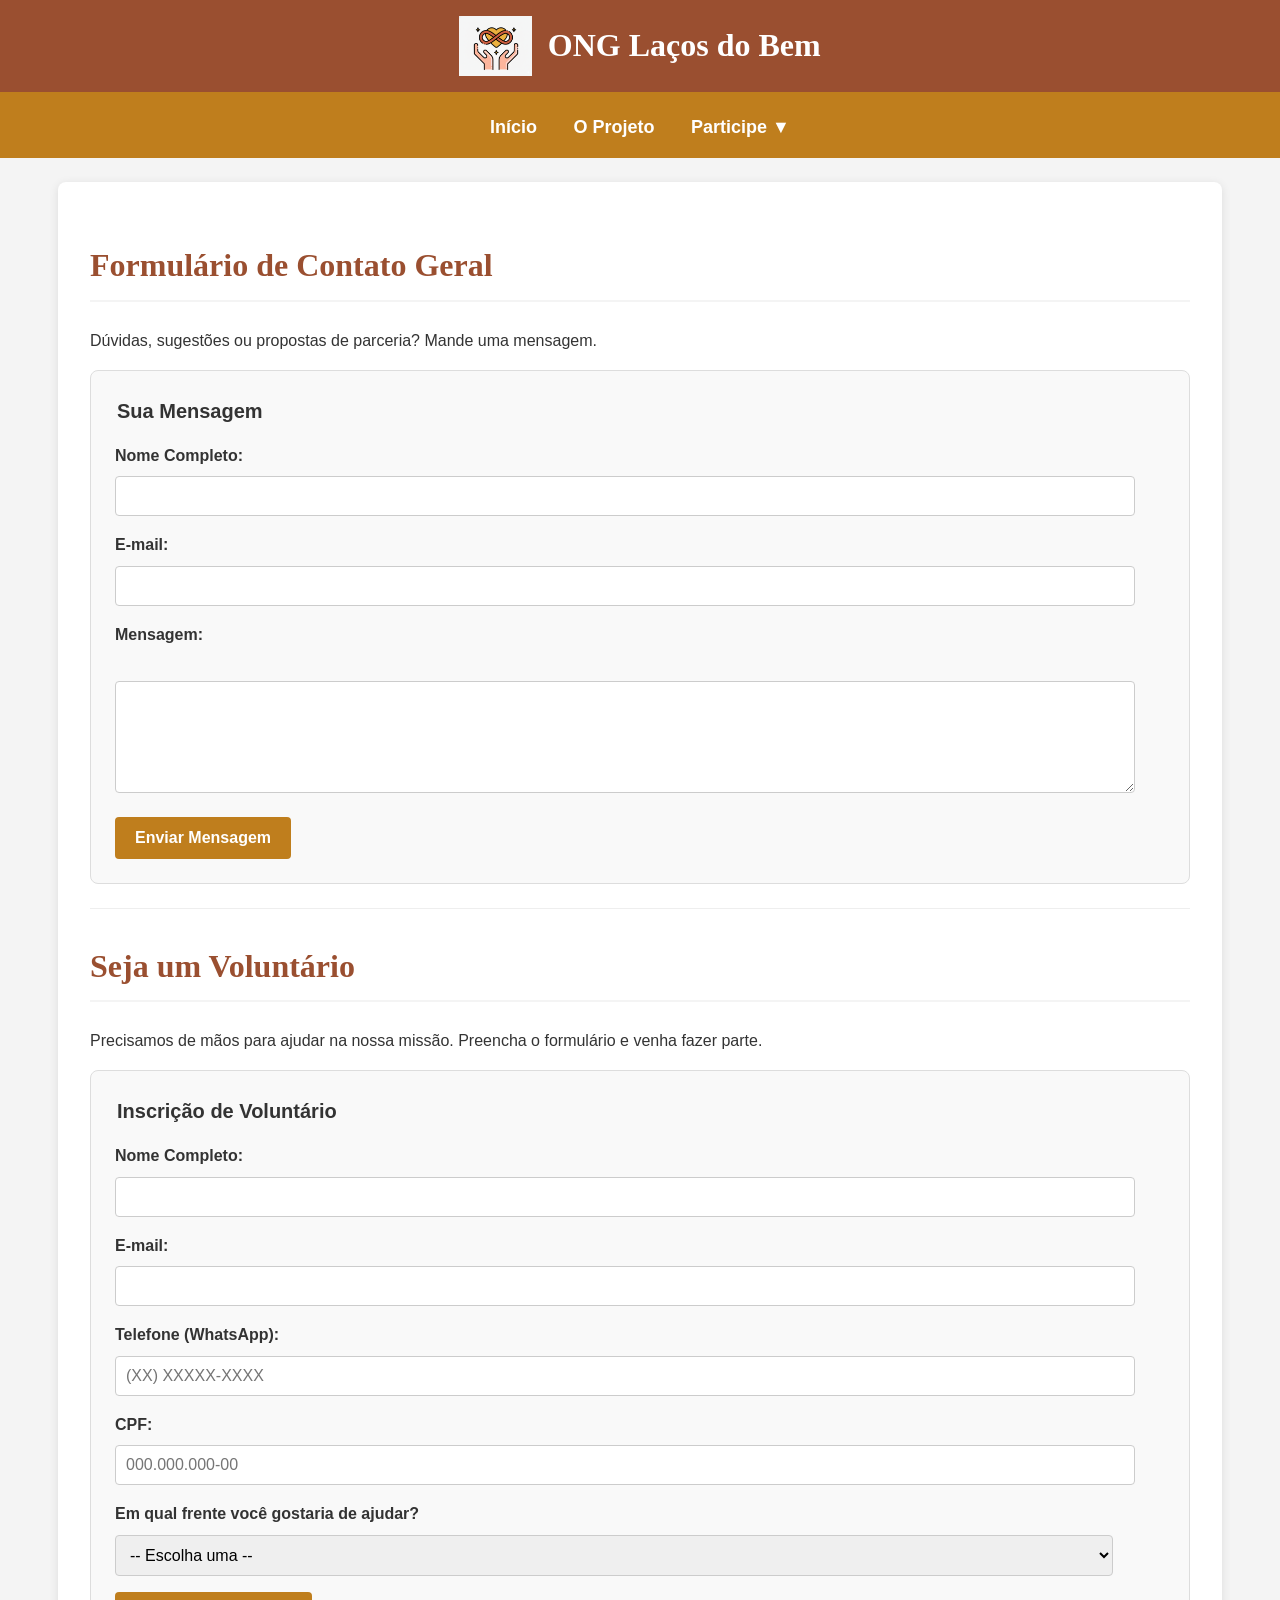
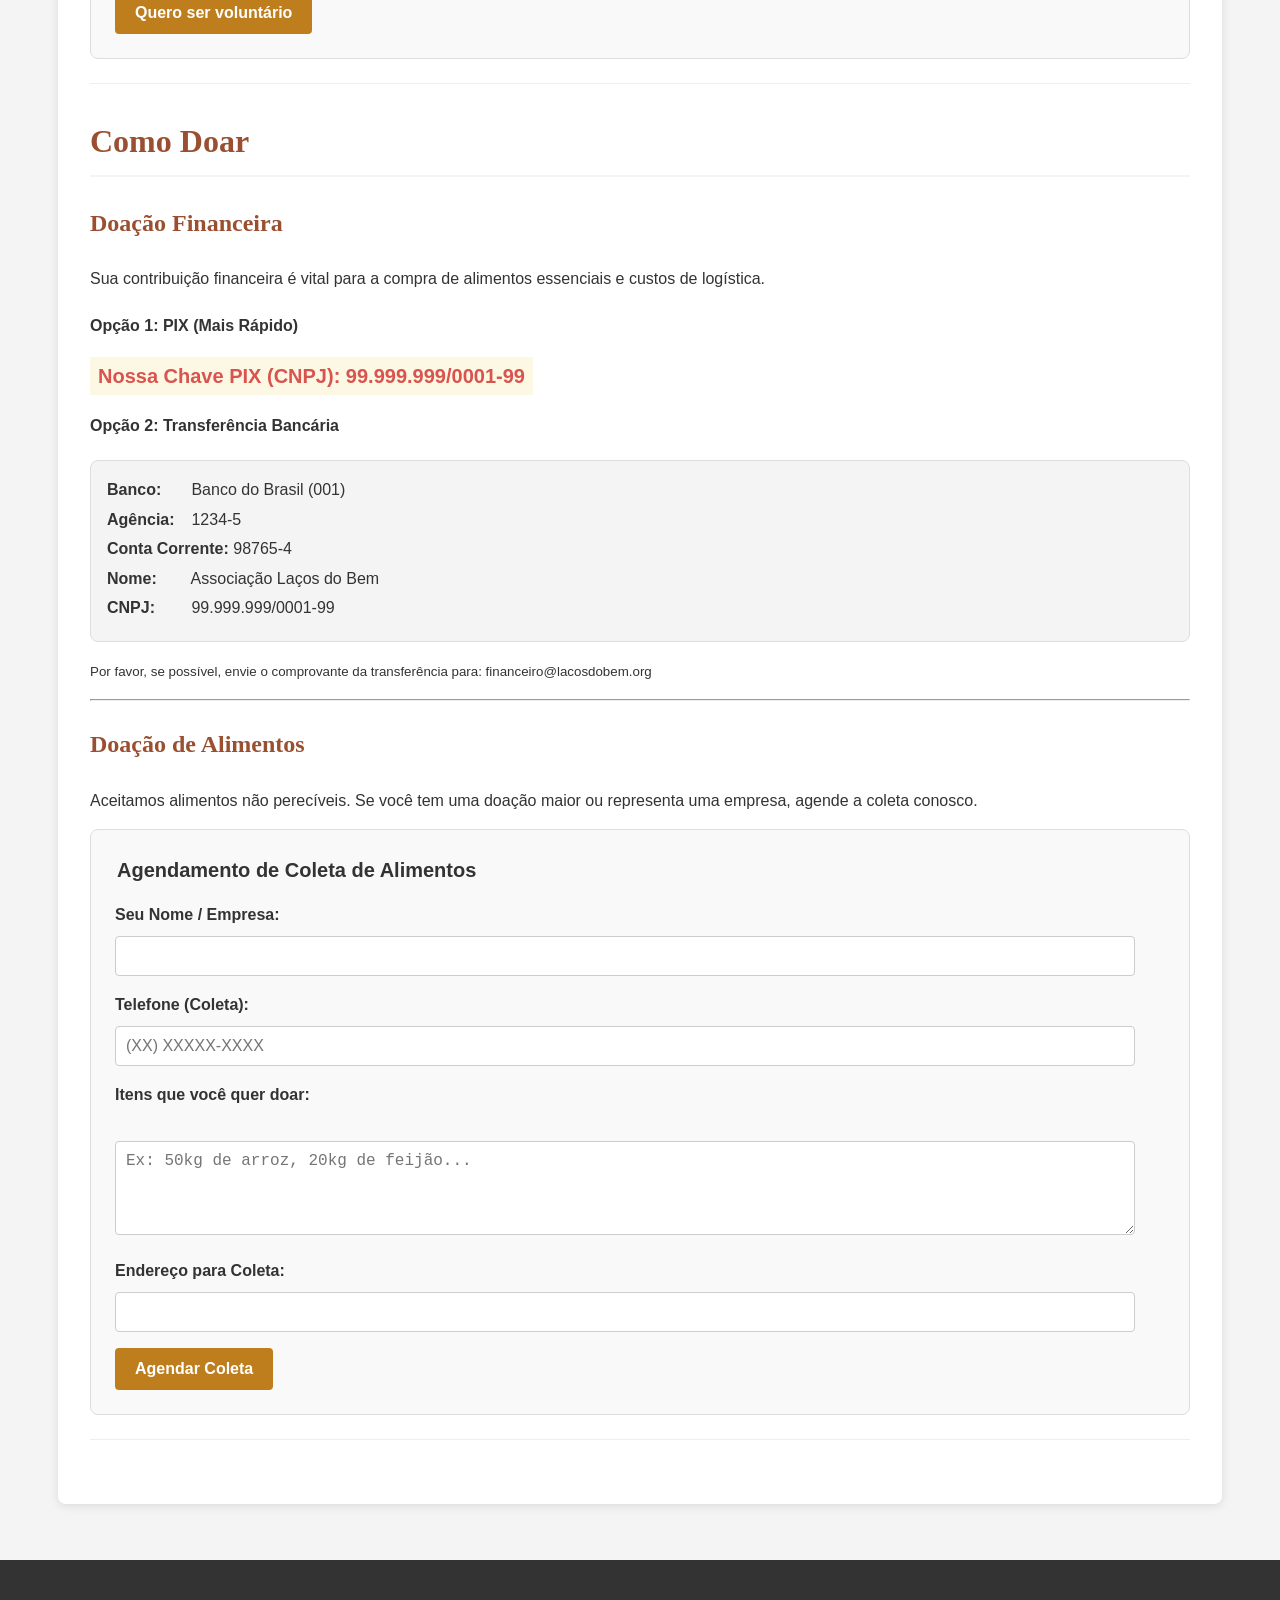
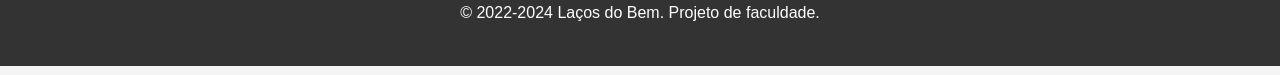
==== commit f4048176: "Entrega IV: Adiciona minificação de CSS e JS para produção" ====
--- a/cadastro.html
+++ b/cadastro.html
@@ -4,7 +4,7 @@
     <meta charset="UTF-8">
     <meta name="viewport" content="width=device-width, initial-scale=1.0">
     <title>Participe - Laços do Bem</title>
-    <link rel="stylesheet" href="CSS/style.css">
+    <link rel="stylesheet" href="CSS/style.min.css">
 </head>
 <body>
 
@@ -152,6 +152,6 @@
         <p>&copy; 2022-2024 Laços do Bem. Projeto de faculdade.</p>
     </footer>
 
-    <script src="JS/script.js"></script>
+   <script src="JS/script.min.js"></script>
 </body>
 </html>
--- a/CSS/style.min.css
+++ b/CSS/style.min.css
@@ -0,0 +1 @@
+.container-header,main{max-width:var(--largura-maxima)}#galeria img,main{border-radius:var(--border-radius)}.container-header,nav{padding:var(--spacing-md) 0}.submenu li,body,fieldset,header h1,nav ul{margin:0}body,legend{color:var(--cor-texto)}.dropdown:hover .submenu,.submenu li,.submenu li a,label{display:block}button[type=submit],nav{background-color:var(--cor-secundaria)}.submenu li a:hover,button[type=submit]:hover{background-color:#a16a18}.badge,body{font-family:var(--fonte-principal)}#galeria figure,#hero-image,footer,nav{text-align:center}#hero-image,section{margin-bottom:var(--spacing-xl)}footer,main,table{width:100%}.badge,button[type=submit],caption,h1,h2,h3,label,legend,nav a{font-weight:var(--fw-bold)}:root{--cor-primaria:#9A4F30;--cor-secundaria:#BF7E1D;--cor-fundo-claro:#f4f4f4;--cor-fundo-branco:#ffffff;--cor-texto:#333333;--cor-texto-claro:#ffffff;--cor-borda:#dddddd;--cor-destaque-pix:#d9534f;--cor-badge:#1F8536;--fonte-principal:Arial,sans-serif;--fonte-titulo:'Georgia',serif;--fs-base:16px;--fs-md:1.125rem;--fs-lg:1.25rem;--fs-xl:1.5rem;--fs-xxl:2rem;--fs-xxxl:2.5rem;--fw-regular:400;--fw-bold:700;--spacing-xs:4px;--spacing-sm:8px;--spacing-md:16px;--spacing-lg:24px;--spacing-xl:32px;--spacing-xxl:48px;--largura-maxima:1100px;--border-radius:8px}body{font-size:var(--fs-base);line-height:1.6;background-color:var(--cor-fundo-claro);padding:0;display:grid;grid-template-rows:auto 1fr auto;min-height:100vh}h1,h2,h3,header h1{font-family:var(--fonte-titulo)}.submenu,header{background-color:var(--cor-primaria)}header{padding:0;border-bottom:5px solid var(--cor-secundaria);color:var(--cor-texto-claro)}.container-header{display:flex;align-items:center;justify-content:center;margin:0 auto}.logo-ong{height:60px;width:auto;margin-right:var(--spacing-md)}header h1{font-size:var(--fs-xxl);color:inherit}.badge,.menu-hamburger,.submenu li a,button[type=submit],footer,nav a{color:var(--cor-texto-claro)}footer{background-color:var(--cor-texto);margin-top:var(--spacing-xl);padding:var(--spacing-lg) 0}main{margin:var(--spacing-lg) auto;padding:var(--spacing-xl);background-color:var(--cor-fundo-branco);box-shadow:0 2px 10px rgba(0,0,0,.1)}#galeria{display:flex;justify-content:space-around;flex-wrap:wrap;gap:var(--spacing-md)}#galeria figure{margin:0;flex-basis:300px}#galeria img{border:1px solid var(--cor-borda);box-shadow:0 2px 4px rgba(0,0,0,.1)}nav ul{list-style:none;padding:0}nav li{display:inline-block;margin:0 var(--spacing-md)}nav li.dropdown{position:relative}nav a{text-decoration:none;font-size:var(--fs-md)}nav a:hover{text-decoration:underline}.submenu{display:none;position:absolute;left:0;min-width:160px;box-shadow:0 8px 16px 0 rgba(0,0,0,.2);z-index:1001;border-radius:0 0 var(--border-radius) var(--border-radius);padding:0;margin-top:10px}.dados-bancarios,caption,legend{margin-bottom:var(--spacing-md)}.submenu li a{padding:12px 16px;text-decoration:none;text-align:left;font-size:.95rem}.submenu li a:hover{text-decoration:none}.menu-hamburger{display:none;background:0 0;border:none;font-size:2.5rem;cursor:pointer;padding:0 var(--spacing-md)}.dados-bancarios,form{border-radius:var(--border-radius)}form{background-color:#f9f9f9;padding:var(--spacing-lg);border:1px solid var(--cor-borda)}fieldset{border:none;padding:0}legend{font-size:var(--fs-lg)}label{margin-bottom:var(--spacing-sm)}input[type=email],input[type=tel],input[type=text],select,textarea{width:95%;padding:10px;margin-bottom:var(--spacing-md);border:1px solid #ccc;border-radius:4px;font-size:var(--fs-base)}button[type=submit]{padding:12px 20px;border:none;border-radius:4px;cursor:pointer;font-size:var(--fs-base);transition:background-color .2s}button[type=submit]:active{transform:translateY(1px)}.badge{display:inline-block;padding:var(--spacing-xs) var(--spacing-md);font-size:.85rem;background-color:var(--cor-badge);border-radius:12px;vertical-align:middle;margin-left:var(--spacing-sm)}.dados-bancarios,thead{background-color:var(--cor-fundo-claro)}section{padding-bottom:var(--spacing-lg);border-bottom:1px solid #eee}h1,h2,h3{color:var(--cor-primaria)}h2{font-size:var(--fs-xxl);border-bottom:2px solid var(--cor-fundo-claro);padding-bottom:var(--spacing-sm)}h3{font-size:var(--fs-xl)}#formulario-doacoes p strong{color:var(--cor-destaque-pix);font-size:var(--fs-lg);background-color:#fcf8e3;padding:var(--spacing-sm)}.dados-bancarios{list-style:none;padding-left:0;margin-top:var(--spacing-sm);padding:var(--spacing-md);border:1px solid var(--cor-borda)}.dados-bancarios li{margin-bottom:var(--spacing-xs)}.dados-bancarios strong{display:inline-block;min-width:80px}#hero-image{padding-top:var(--spacing-lg)}#hero-image img{max-width:90%;height:auto;border-radius:var(--border-radius);box-shadow:0 4px 12px rgba(0,0,0,.15)}table{border-collapse:collapse;margin-top:var(--spacing-lg)}caption{font-size:var(--fs-lg)}td,th{border:1px solid var(--cor-borda);padding:12px;text-align:left}canvas{border:1px dashed #ccc;margin-top:var(--spacing-md)}a:focus,button:focus,input[type=email]:focus,input[type=tel]:focus,input[type=text]:focus,select:focus,textarea:focus{outline:3px solid var(--cor-primaria);outline-offset:2px}button[type=submit]:focus{outline:0}@media (max-width:1024px){main{width:90%;margin:var(--spacing-lg) auto;padding:var(--spacing-lg)}h2{font-size:var(--fs-xl)}}@media (max-width:768px){.dropdown.aberto .submenu,.menu-hamburger,nav a,nav li,nav ul.ativo{display:block}h2{font-size:var(--fs-lg)}nav{display:flex;justify-content:flex-end;align-items:center;position:relative}.submenu,nav ul{display:none;width:100%}nav ul{position:absolute;top:100%;right:0;background-color:var(--cor-primaria);z-index:1000}nav li{text-align:center;border-bottom:1px solid var(--cor-secundaria)}nav li.dropdown{position:static;margin:0}.submenu li,nav li:last-child{border-bottom:none}nav a{padding:var(--spacing-md)}.dropdown>a{padding-right:var(--spacing-md)}.submenu{position:static;background-color:transparent;box-shadow:none;margin-top:0;border-radius:0}.submenu li a{text-align:center;background-color:#a15334;font-size:1rem;padding:10px;border-top:1px solid var(--cor-secundaria)}#galeria{flex-direction:column;align-items:center}button[type=submit],input[type=email],input[type=tel],input[type=text],select,textarea{width:90%}}@media (max-width:480px){:root{--fs-base:14px;--fs-xl:1.25rem;--fs-xxl:1.5rem}main{width:95%;padding:var(--spacing-md)}}
